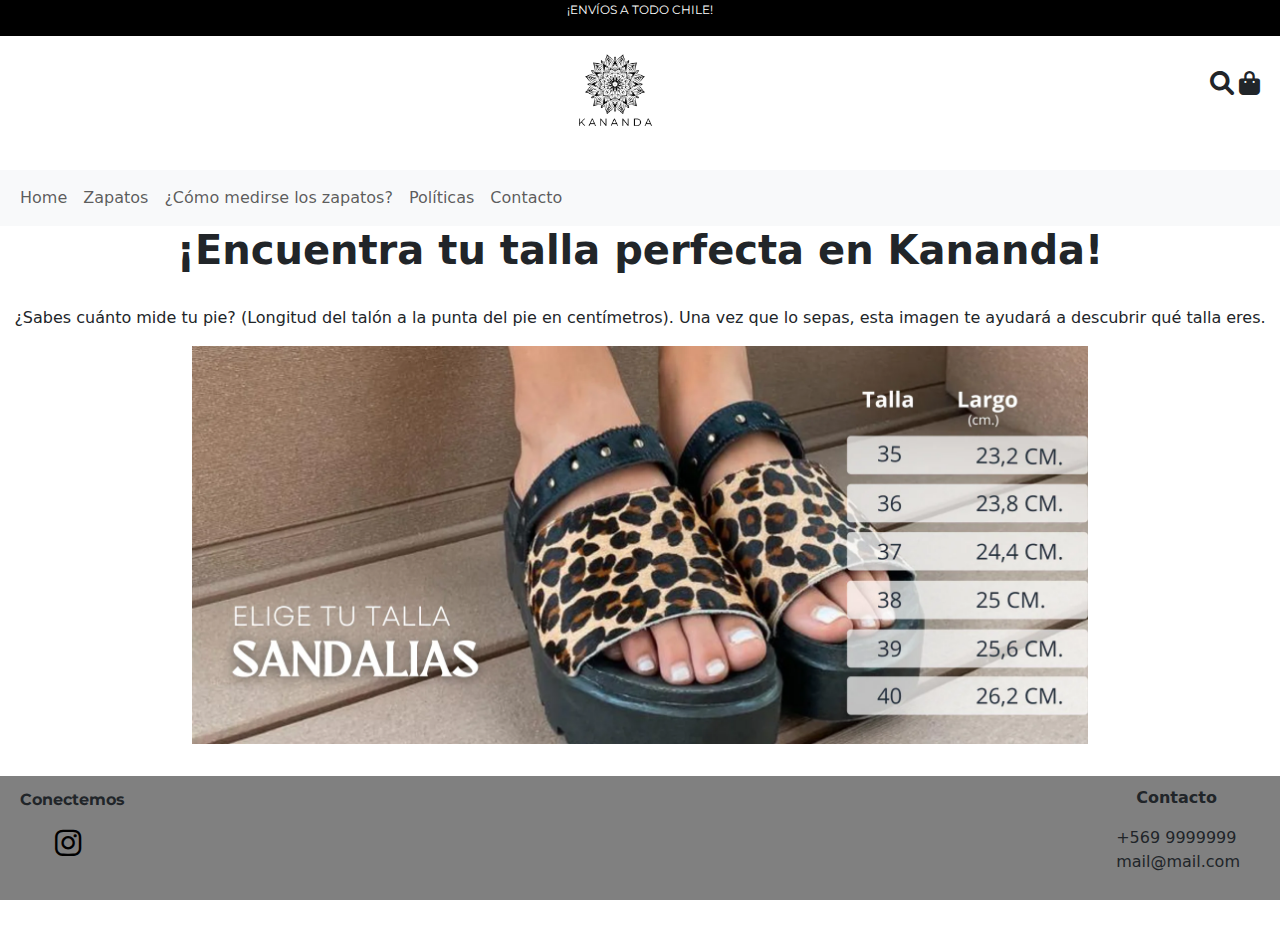
==== pages/como-saber-mi-talla.html @ 3fcf123a "feat: inicio de reporsitorio" ====
<!DOCTYPE html>
<html lang="en">

<head>

    <meta charset="UTF-8">
    <meta name="viewport" content="width=device-width, initial-scale=1.0">
    <title>Kananda</title>
    <link rel="stylesheet" href="../CSS/style.css"> <!-- Link para agregar CSS -->
    <link href="https://fonts.googleapis.com/css2?family=Montserrat:wght@400;700&display=swap" rel="stylesheet">
    <!-- Link para considerar Montserrat -->
    <link rel="stylesheet" href="https://cdnjs.cloudflare.com/ajax/libs/font-awesome/6.0.0-beta3/css/all.min.css">
    <!-- Link para obtener ícono de Instagram -->
    <link href="https://cdn.jsdelivr.net/npm/bootstrap@5.3.0-alpha3/dist/css/bootstrap.min.css" rel="stylesheet">
    <script src="https://cdn.jsdelivr.net/npm/bootstrap@5.3.0-alpha3/dist/js/bootstrap.bundle.min.js"></script>

</head>

<body>

    <!-- Top Bar -->
    <div class="top-bar">
        <p>¡ENVÍOS A TODO CHILE!</p>
    </div>

    <header class="header">

        <!-- Logo Kananda -->
        <div class="logo-kananda">
            <img src="../assets/logo-kananda.png" alt="Logo de Kananda" width="150" height="auto">
        </div>

        <!-- Íconos de buscar y bolsa -->
        <div class="buscar-bolsa">
            <i class="fas fa-search"></i>
            <i class="fas fa-shopping-bag"></i>
        </div>

    </header>

    <section>

        <nav class="navbar navbar-expand-lg navbar-light bg-light">
            <div class="container-fluid">
                <button class="navbar-toggler" type="button" data-bs-toggle="collapse" data-bs-target="#navbarNav"
                    aria-controls="navbarNav" aria-expanded="false" aria-label="Toggle navigation">
                    <span class="navbar-toggler-icon"></span>
                </button>
                <div class="collapse navbar-collapse" id="navbarNav">
                    <ul class="navbar-nav">
                        <li class="nav-item">
                            <a class="nav-link" href="../index.html">Home</a>
                        </li>
                        <li class="nav-item">
                            <a class="nav-link" href="./zapatos.html">Zapatos</a>
                        </li>
                        <li class="nav-item">
                            <a class="nav-link" href="./como-saber-mi-talla.html">¿Cómo medirse los zapatos?</a>
                        </li>
                        <li class="nav-item">
                            <a class="nav-link" href="./politicas.html">Políticas</a>
                        </li>
                        <li class="nav-item">
                            <a class="nav-link" href="./contacto.html">Contacto</a>
                        </li>
                    </ul>
                </div>
            </div>
        </nav>

        <div>
            <h1 class="titulo-comosabertutalla"> <strong>¡Encuentra tu talla perfecta en Kananda!</strong> </h1>
            <br>
            <p class="instrucciones-talla">¿Sabes cuánto mide tu pie? (Longitud del talón a la punta del pie en
                centímetros).
                Una vez que lo sepas, esta imagen te ayudará a descubrir qué talla eres.</p>
        </div>

        <div class="imagen-instrucciones-talla">
            <img src="../assets/encuentra-tu-talla.png" alt="Instrucciones para encontrar tu talla">
        </div>

    </section>

    <footer class="footer">

        <div class="conectemos-instagram">
            <p> <strong> Conectemos </strong> </p>
            <a href="https://www.instagram.com/kanandatienda" target="_blank">
                <i class="fab fa-instagram"></i>
            </a>
        </div>

        <div>
            <p class="titulo-contacto"> <strong> Contacto </strong> </p>
            <p class="info-contacto"> +569 9999999 <br> mail@mail.com </p>
        </div>

    </footer>

</body>

</html>
---- CSS/style.css ----
body {
    font-family: 'Montserrat', sans-serif;
    /* Tipo de fuente: Montserrat */
}

.top-bar {
    background-color: black;
    /* Color de fondo negro para Top Bar */
    padding: 1px;
    /* Espacio interno */
    width: 100%;
    /* Ocupa todo el ancho */
    position: fixed;
    /* La hace fija arriba */
    top: 0;
    /* La fija al tope de la página */
    text-align: center;
    /* Centra el texto horizontalmente */
    color: white;
    /* Color del texto */
    font-size: 12px;
    /* Tamaño de fuente */
    font-family: 'Montserrat', sans-serif;
    /* Tipo de fuente: Montserrat */
}

.header {
    display: flex;
    justify-content: space-between;
    /* Logo a la izquierda y los íconos a la derecha */
    align-items: center;
    /* Alinea verticalmente los elementos */
    padding: 0 20px;
    /* Añade un poco de margen lateral */
}

.logo-kananda {
    flex-grow: 1;
    text-align: center;
    /* Logo centrado */
    padding-top: 20px;
}

/* Íconos alineados a la derecha */
.buscar-bolsa i {
    font-size: 24px;
}

.menu-horizontal ul {
    list-style-type: none;
    /* Elimina los puntos de la lista */
    padding: 0;
    margin: 0;
    display: flex;
    /* Se alinean los elementos en horizontal */
    justify-content: space-around;
    /* Espaciado uniforme entre los elementos */
}

.menu-horizontal li a {
    text-decoration: none;
    color: black;
    font-size: 14px;
}

.imagen-principal img {
    width: 100%;
    max-height: 300px;
    object-fit: cover;
}

.new-arrivals {
    text-align: center;
}


.zapatos-inicio {
    display: grid;
    grid-template-columns: repeat(3, 1fr); /* Tres columnas iguales */
}




/* Zapatos */
.zapatos {
    display: grid;
    grid-template-columns: repeat(3, 1fr); /* Tres columnas iguales */
    padding-bottom: 200px
}

.zapatos img{
    display:block;
    margin:0 auto;
    margin-top: 50px;
    max-width: 100%; /* Se ajusta al ancho del contenedor */
    height: auto; /* Mantiene las proporciones de la imagen */
    object-fit: cover; /* Opcional: ajusta cómo se escala la imagen */
    max-height: 400px; /* Limita la altura máxima */
}

.modelo-uno p {
    text-align: center;
}

.modelo-dos p {
    text-align: center;
}

.modelo-tres p {
    text-align: center;
}

/* ¿Cómo saber mi talla? */
.titulo-comosabertutalla {
    text-align: center;
}

.instrucciones-talla {
    text-align: center;
}

.imagen-instrucciones-talla img {
    max-width: 70%;
    /* Ancho de la imagen */
    height: auto;
    /* Mantiene la proporción de la imagen */
    text-align: center;
    padding-bottom: 200px;
}

.imagen-instrucciones-talla {
    text-align: center;
}

/* Políticas */
.politicas {
    text-align: center;
}

.detalle-politicas {
    text-align: center;
}

/* Contacto */
.formulario-contacto h1 {
    text-align: center;
}

.formulario {
    text-align: center;
}

/* Footer */
.footer {
    background-color: grey;
    padding: 1px;
    /* Espacio interno opcional */
    width: 100%;
    /* Ocupa todo el ancho */
    bottom: 0;
    display: flex;
    justify-content: space-between;
    align-items: center;
    padding: 10px;
    position: fixed;
}

.conectemos-instagram p {
    font-family: 'Montserrat', sans-serif;
    margin-left: 10px;
}

.conectemos-instagram i {
    font-size: 30px;
    /* Tamaño del ícono */
    color: black;
    /* Cambia el color del ícono a negro */
    margin-left: 45px;
    margin-bottom: 30px;
}

.titulo-contacto {
    padding-left: 20px;
}

.info-contacto {
    padding-right: 30px;
}
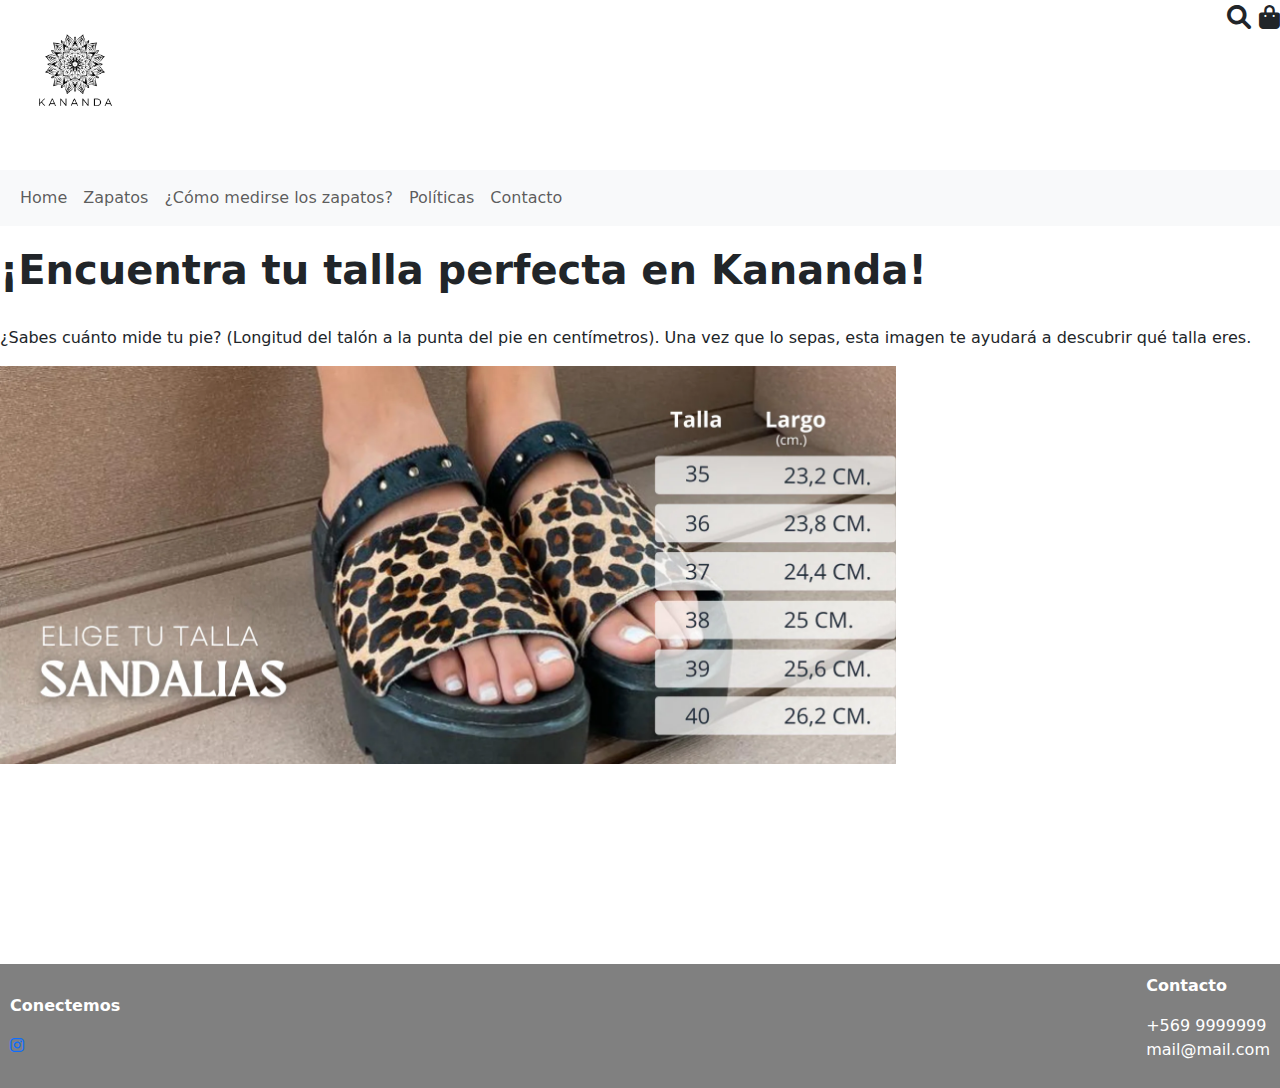
==== commit 2fb7638e: "Corecciones entrega 2 y agregar SCSS/ animaciones" ====
--- a/pages/como-saber-mi-talla.html
+++ b/pages/como-saber-mi-talla.html
@@ -6,7 +6,7 @@
     <meta charset="UTF-8">
     <meta name="viewport" content="width=device-width, initial-scale=1.0">
     <title>Kananda</title>
-    <link rel="stylesheet" href="../CSS/style.css"> <!-- Link para agregar CSS -->
+    <link rel="stylesheet" href="../style2.css"> <!-- Link para agregar CSS -->
     <link href="https://fonts.googleapis.com/css2?family=Montserrat:wght@400;700&display=swap" rel="stylesheet">
     <!-- Link para considerar Montserrat -->
     <link rel="stylesheet" href="https://cdnjs.cloudflare.com/ajax/libs/font-awesome/6.0.0-beta3/css/all.min.css">
@@ -18,12 +18,11 @@
 
 <body>
 
-    <!-- Top Bar -->
-    <div class="top-bar">
-        <p>¡ENVÍOS A TODO CHILE!</p>
-    </div>
+
 
     <header class="header">
+
+
 
         <!-- Logo Kananda -->
         <div class="logo-kananda">
--- a/style2.css
+++ b/style2.css
@@ -0,0 +1,89 @@
+@charset "UTF-8";
+* {
+  margin: 0;
+  padding: 0;
+  box-sizing: border-box;
+}
+
+.text-center, .imagen-instrucciones-talla img, .modelo-uno,
+.modelo-dos,
+.modelo-tres, .button-container, .header .logo-kananda {
+  text-align: center;
+}
+
+body {
+  font-family: "Montserrat", sans-serif;
+  background-color: #ffffff;
+  color: black;
+}
+
+.header {
+  display: flex;
+  justify-content: space-between;
+}
+.header .buscar-bolsa {
+  font-size: 24px;
+}
+
+.navbar {
+  margin: 20px 0;
+}
+
+.imagen-principal img {
+  width: 100%;
+  height: auto;
+}
+
+.button-container {
+  margin: 20px 0;
+}
+
+.button-animated {
+  background-color: #3498db;
+  color: white;
+  border: none;
+  padding: 10px 20px;
+  font-size: 16px;
+  border-radius: 5px;
+  cursor: pointer;
+  transition: transform 0.3s ease, background-color 0.3s ease;
+}
+.button-animated:hover {
+  background-color: #2980b9;
+  transform: scale(1.1);
+}
+.button-animated:active {
+  transform: scale(0.9);
+}
+
+.zapatos {
+  display: grid;
+  grid-template-columns: repeat(3, 1fr);
+  gap: 20px;
+  padding: 20px;
+}
+
+.zapatos img {
+  width: 100%;
+  max-height: 300px;
+  object-fit: cover;
+}
+
+.imagen-instrucciones-talla img {
+  max-width: 70%;
+  /* Ancho de la imagen */
+  height: auto;
+  /* Mantiene la proporción de la imagen */
+  padding-bottom: 200px;
+}
+
+.footer {
+  background-color: grey;
+  color: white;
+  display: flex;
+  justify-content: space-between;
+  align-items: center;
+  padding: 10px;
+}
+
+/*# sourceMappingURL=style2.css.map */
